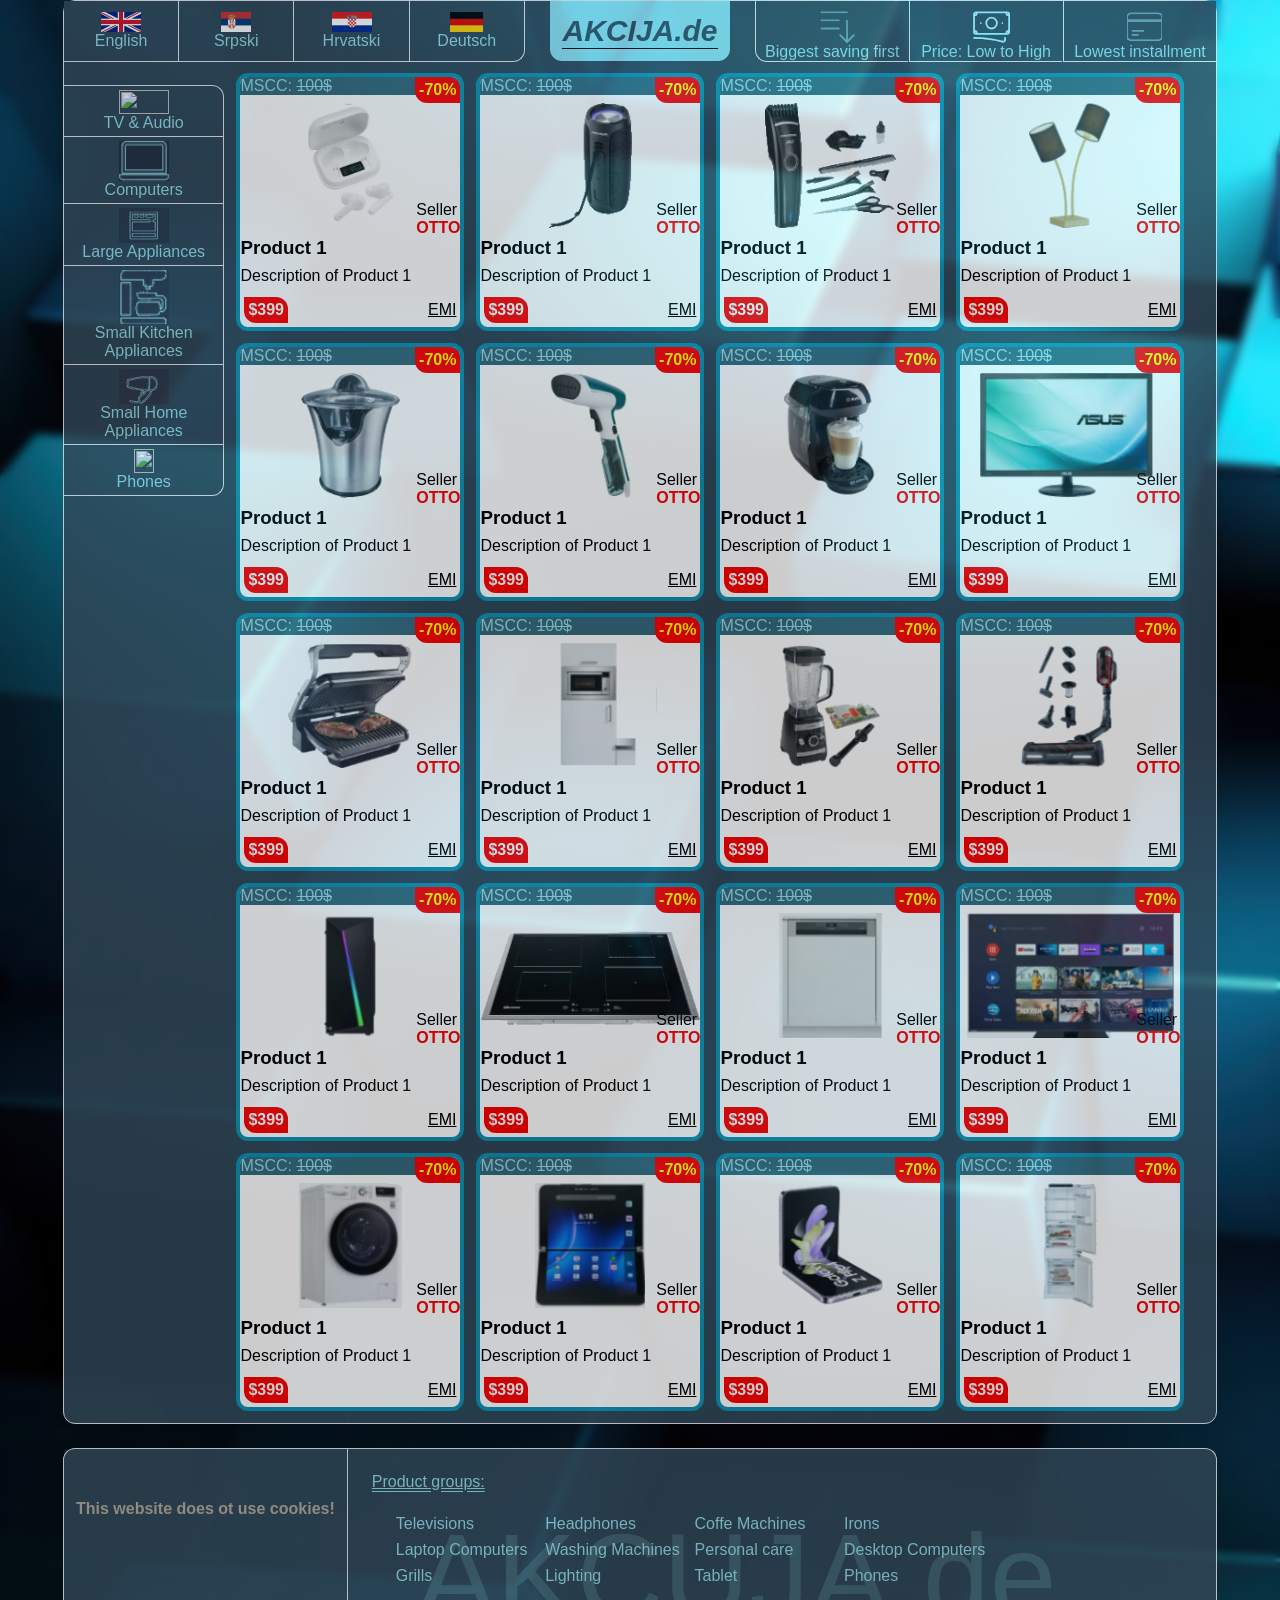
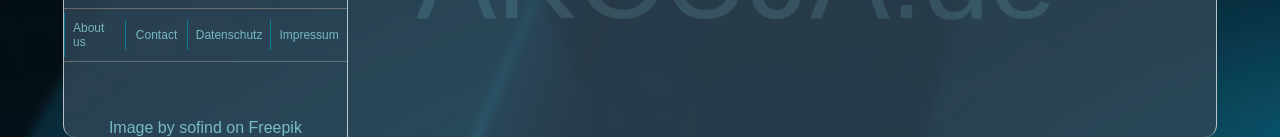
==== B02.html @ fce894de "Add files via upload" ====
<!DOCTYPE html>
<html lang="en">

<head>
    <meta charset="UTF-8">
    <meta name="viewport" content="width=device-width, initial-scale=1.0">
    <title>Document</title>
    <style>
      * {
          margin: 0;
          padding: 0;
          font-family: 'Montserrat', sans-serif;
      }
        body {
            background-image: url("img/background.jpg");
            background-size: cover;
            background-color: white;
            background-repeat: no-repeat    ;
            background-blend-mode: normal;
            display: flex;
            justify-content: space-between;
            align-items:center;
            width: 100%;
            min-height: 100vh;
            backdrop-filter: blur(4px);
            flex-direction: column;
        }

        .container {
            width: 90%;
            margin: auto;
            margin-bottom: 12px;
            border: #e5e7eb solid 1px;
            border-radius: 12px;
            opacity: 0.8;
            height: fit-content;
            padding-bottom: 12px;
            background-color: #314858;
        }

        .header {
            display: flex;
            justify-content: space-between;
            align-items:flex-start;
            height: 60px;
            color: #94dce6;
        }

        a {
            text-decoration: none;
        }

        a:link {
            color: #94dce6;
        }

        a:visited {
            color: #c5f5fb;
        }

        a:hover {
            color: yellow;
        }

        .language {
            width: 40%;
            height: 100%;
            display: flex;
            justify-content: space-between;
            align-items: center;
        }

        .language > div {
            width: 25%;
            height: 100%;
            display: flex;
            padding: 0;
            flex-direction: column;
            justify-content: center;
            align-items: center;
            border-right: #e5e7eb solid 1px;
            border-bottom: #e5e7eb solid 1px;  
            background-color: #314858;
        }

        .language div:hover, .ultilities div:hover, .sidebar > div:hover {
            background: radial-gradient(white 10%, white 0%, gray 70%);
            color: yellow;
        }

        .language-mobile {
            display: none;
        }

        #language-4 {
            border-radius: 0 0 12px 0;
        }

        .home-page {
            display: flex;
            justify-content: center;
            align-items: center;
            height: 100%;
            font-size: 30px;
            font-weight: bold;
            text-align: center;
            padding: 0 12px;
            background-color: #8dddea;
            border-radius: 0 0 12px 12px;
        }

        .home-page a {
            text-decoration: none;
            border-bottom: black 0.5px solid;
            color: #314858
        }

        .ultilities {
            width: 40%;
            height: 100%;
            display: flex;
            justify-content: space-between;
            align-items: center;
        }

        .ultilities > div {
          width: 33%;
          display: flex;
          padding: 4;
          flex-direction: column;
          justify-content: center;
          align-items: center;
          height: 100%;
          border-left: #e5e7eb solid 1px;
          border-bottom: #e5e7eb solid 1px;
          background-color: #314858;
        }
        .ultilities a{
          display: flex;
          flex-direction: space-between;
          align-items: center;
          font-size: 16px;
        }
        .ultilities img{
          max-width: 100%;
          margin-left: 10px;
          margin-top: 10px;
        }

        .ultilities {
            display: flex;
            justify-content: space-between;
            align-items: center;
        }

        #ultilities-1 {
            border-radius: 0 0px 0 12px ;
          }

        .share-button {
            display: none;
        }

        .content {
            display: flex;
            width: 100%;
            flex-wrap: nowrap;
            padding-top: 12px;
        }

        .sidebar {
            display: flex;
            flex-basis: 1/10;
            flex-direction: column;
            color: #94dce6;
            font-weight: medium;
            margin-right: 12px;
            margin-top: 12px;
        }

        .sidebar > div {
            display: flex;
            flex-direction: column;
            justify-content: center;
            align-items: center;
            text-align: center;
            border-right: #e5e7eb solid 1px;
            border-bottom: #e5e7eb solid 1px;  
            background-color: #314858;
            padding: 4px;
        }

        .sidebar img {
            width: 50px;
            height: 100%;
        }

        #category-1 {
            border-top: #e5e7eb solid 1px;
            border-radius: 0 12px 0 0 ;
        }

        #category-6 {
            border-radius: 0 0 12px 0;
        }

        .main {
            display: flex;
            width: 100%;
            flex-basis: 9/10;
            flex-wrap: wrap;
            gap: 12px;
        }

        .product {
            width: 220px;
            height: 250px;
            background-color: white;
            position: relative;
            border: #e5e7eb solid 1px;
            border-radius: 12px;
            display: flex;
            flex-direction: column;
            justify-content: space-between;
            border: #1092b2 solid 4px;
        }

        .product img {
            width: 100%;
            height: 50%;
            object-fit: contain;
        }

        .product:hover {
            transition: all .2s ease-in-out;
            transform: scale(1.1);
        }

        .product-title {
            background-color: rgb(54 107 126);
            color: #96dbe5;
            border-radius: 8px 8px 0 0;
        }

        .sales-percent {
            position: absolute;
            top: 0;
            right: 0;
            background-color: red;
            color: yellow;
            padding: 4px;
            border-radius: 0 12px 0 12px;
            z-index: 3;
            font-weight: bold;
        }

        .footer-product {
            display: flex;
            justify-content: space-between;
            align-items: center;
            padding: 4px;
        }

        .seller {
            position: absolute;
            bottom: 90px;
            right: 0;
        }
        .seller span {
            color: red;
            font-weight: bold;
        }

        .price {
            background-color: red;
            color: white;
            padding: 4px;
            border-radius: 0 12px 0 12px;
            font-weight: bold;
        }

        .footer {
            display: flex;
            width: 90%;
            border: #e5e7eb solid 1px;
            border-bottom: none;
            border-radius: 12px;
            opacity: 0.8;
            height: fit-content;
            margin-top: 12px;
            background-color: #314858;
            color: #94dce6;
        }


        .info {
            display: flex;
            flex-direction: column;
            justify-content: space-between;
            align-items: center;
            min-width: fit-content ;
            border-right: #e5e7eb solid 1px;
        }

        .info > div:first-child {
            text-align: center;
            line-height: 120px;
            vertical-align: middle;
            color: #b4aa9c;
            font-weight: bold;
        }

        .contact {
            width: 100%;
            height: fit-content;
            flex-basis: 1/6;
            display: flex;
            justify-content: space-between;
            padding-top: 4px;
            padding-bottom: 4px;
            align-items: center;
            border-top: gray solid 0.5px;
            border-bottom: gray solid 0.5px;
        }

        .contact > div {
            border-left: #1092b2 solid 0.5px;
            padding: 8px;
            font-size: 12px;
            justify-content: center;
            width: 25%;
            display: flex;
        }


        .other-link {
            display: flex;
            flex-direction: column;
            justify-content:flex-start;
            align-items:flex-start;
            padding: 24px;
            width: 80%;
            height: 240px;
            position: relative;
            max-width: fit-content;
        }

        .other-link > div:nth-child(2) {
            text-decoration: underline;
            text-decoration-style: double;
        }

        #name-transparent {
            position: absolute;
            font-size: 120px;
            top: 20%;
            left: 10%;
            opacity: 0.2;
        }

        #links {
            display: grid;
            gap: 8px;
            grid-template-columns: repeat(4, 1fr);
            margin: 12px;
            padding: 12px;
        }

        @media screen and (max-width: 600px){
            .header {
                flex-wrap: wrap;
                margin-bottom: 60px;
            }

            .language {
                display: none;
            }

            .language-mobile {
                display: block;
            }

            .ultilities {
                width: 100vw;
                gap: 8px;
                border: none;
                margin-top: 12px;
            }

            .ultilities > div {
                border: #e5e7eb solid 1px;
                border-radius: 12px;
            }

            #ultilities-1 {
                border-radius: 12px;
            }

            .share-button {
                display: block;
                margin: 8px;
                padding: 8px;
                font-weight: bold;
            }

            .sidebar {
                display: none;
            }

            .container {
                width: 100%;
                border: none;
                margin-bottom: 0;
                border-radius: 0;
            }

            .main {
                justify-content: center;
                width: 100%;
            }

            .footer {
                flex-direction: column;
                width: 100vw;
                border: none;
                margin-top: 0;
                border-radius: 0;
            }

            .info:first-child{
                border-bottom: black solid 0.5px;
                border-top: black solid 0.5px;
                border-right: none;
            }

            #name-transparent {
                font-size: 60px;
            }

            .info {
                order: 2;
            }

            #links {
                grid-template-columns: repeat(2, 1fr);
            }
        }
    </style>
</head>

<body>
    <div class="container">
        <div class="header">
            <div class="language">
                <div id="language-1"><img src="img/english.png"style="height: 20px;" style="height: 20px;" alt="">
                    <a href="#">English</a>
                </div>
                <div id="language-2"><img src="img/srpski.png" style="height: 20px;" style="height: 20px;" alt="">
                    <a href="#">Srpski</a>
                </div>
                <div id="language-3"><img src="img/hrvatski.png" style="height: 20px;" style="height: 20px;" alt="">
                    <a href="#">Hrvatski</a>
                </div>
                <div id="language-4"><img src="img/deutsch.png" style="height: 20px;" style="height: 20px;" alt="">
                    <a href="#">Deutsch</a>
                </div>
            </div>
            <div class="language-mobile">
                <div id="language-1"><img src="img/english.png" style="height: 20px;" style="height: 20px;" alt="">
                    <a href="#">English</a>
                </div>
            </div>
            <div class="home-page"><a href="#"><em>AKCIJA.de</em></a></div>
            <div class="share-button">Share</div>
            <div class="ultilities">
                <div id="ultilities-1"><img src="img/Biggest.png" alt=""> <a href="#"> Biggest saving first</a> </div>
                <div id="ultilities-2"><img src="img/Price.png" alt=""> <a href="#">Price: Low to High</a> </div>
                <div id="ultilities-3" ><img src="img/Lowest.png"  alt=""> <a href="#">Lowest installment</a> </div>
            </div>

        </div>
        <div class="content">
            <div class="sidebar">
                <div id="category-1">
                    <img src="img/TV.png" alt="">
                    <div>TV & Audio</div>
                </div>
                <div id="category-2">
                    <img src="img/computer.png" alt="">
                    <div>Computers</div>
                </div>
                <div id="category-3">
                    <img src="img/large.png" alt="">
                    <div>Large Appliances</div>
                </div>
                <div id="category-4">
                    <img src="img/kitchen.png" alt="">
                    <div>Small Kitchen Appliances</div>
                </div>
                <div id="category-5">
                    <img src="img/small.png" alt="">
                    <div>Small Home Appliances</div>
                </div>
                <div id="category-6">
                    <img src="img/phone.png" style=" width: 20px;"alt="">
                    <div>Phones</div>
                </div>
            </div>
            <div class="main">
              <div class="product">
                  <div class="product-title">
                      MSCC: <del>100$</del>
                  </div>
                  <img src="img/1.png" alt="">
                  <h3>Product 1</h3>
                  <div>Description of Product 1</div>
                  <div class="seller">
                      <div>Seller</div>
                      <span>OTTO</span>
                  </div>
                  <div class="footer-product">
                      <div class="price">$399</div>
                      <div><u>EMI</u></div>
                  </div>
                  <div class="sales-percent">-70%</div>
              </div>
              <div class="product">
                  <div class="product-title">
                      MSCC: <del>100$</del>
                  </div>
                  <img src="img/2.png" alt="">
                  <h3>Product 1</h3>
                  <div>Description of Product 1</div>
                  <div class="seller">
                      <div>Seller</div>
                      <span>OTTO</span>
                  </div>
                  <div class="footer-product">
                      <div class="price">$399</div>
                      <div><u>EMI</u></div>
                  </div>
                  <div class="sales-percent">-70%</div>
              </div>
              <div class="product">
                  <div class="product-title">
                      MSCC: <del>100$</del>
                  </div>
                  <img src="img/3.png" alt="">
                  <h3>Product 1</h3>
                  <div>Description of Product 1</div>
                  <div class="seller">
                      <div>Seller</div>
                      <span>OTTO</span>
                  </div>
                  <div class="footer-product">
                      <div class="price">$399</div>
                      <div><u>EMI</u></div>
                  </div>
                  <div class="sales-percent">-70%</div>
              </div>
              <div class="product">
                  <div class="product-title">
                      MSCC: <del>100$</del>
                  </div>
                  <img src="img/4.png" alt="">
                  <h3>Product 1</h3>
                  <div>Description of Product 1</div>
                  <div class="seller">
                      <div>Seller</div>
                      <span>OTTO</span>
                  </div>
                  <div class="footer-product">
                      <div class="price">$399</div>
                      <div><u>EMI</u></div>
                  </div>
                  <div class="sales-percent">-70%</div>
              </div>
              <div class="product">
                  <div class="product-title">
                      MSCC: <del>100$</del>
                  </div>
                  <img src="img/5.png" alt="">
                  <h3>Product 1</h3>
                  <div>Description of Product 1</div>
                  <div class="seller">
                      <div>Seller</div>
                      <span>OTTO</span>
                  </div>
                  <div class="footer-product">
                      <div class="price">$399</div>
                      <div><u>EMI</u></div>
                  </div>
                  <div class="sales-percent">-70%</div>
              </div>
              <div class="product">
                  <div class="product-title">
                      MSCC: <del>100$</del>
                  </div>
                  <img src="img/6.png" alt="">
                  <h3>Product 1</h3>
                  <div>Description of Product 1</div>
                  <div class="seller">
                      <div>Seller</div>
                      <span>OTTO</span>
                  </div>
                  <div class="footer-product">
                      <div class="price">$399</div>
                      <div><u>EMI</u></div>
                  </div>
                  <div class="sales-percent">-70%</div>
              </div>
              <div class="product">
                  <div class="product-title">
                      MSCC: <del>100$</del>
                  </div>
                  <img src="img/7.png" alt="">
                  <h3>Product 1</h3>
                  <div>Description of Product 1</div>
                  <div class="seller">
                      <div>Seller</div>
                      <span>OTTO</span>
                  </div>
                  <div class="footer-product">
                      <div class="price">$399</div>
                      <div><u>EMI</u></div>
                  </div>
                  <div class="sales-percent">-70%</div>
              </div>
              <div class="product">
                  <div class="product-title">
                      MSCC: <del>100$</del>
                  </div>
                  <img src="img/8.png" alt="">
                  <h3>Product 1</h3>
                  <div>Description of Product 1</div>
                  <div class="seller">
                      <div>Seller</div>
                      <span>OTTO</span>
                  </div>
                  <div class="footer-product">
                      <div class="price">$399</div>
                      <div><u>EMI</u></div>
                  </div>
                  <div class="sales-percent">-70%</div>
              </div>
              <div class="product">
                  <div class="product-title">
                      MSCC: <del>100$</del>
                  </div>
                  <img src="img/9.png" alt="">
                  <h3>Product 1</h3>
                  <div>Description of Product 1</div>
                  <div class="seller">
                      <div>Seller</div>
                      <span>OTTO</span>
                  </div>
                  <div class="footer-product">
                      <div class="price">$399</div>
                      <div><u>EMI</u></div>
                  </div>
                  <div class="sales-percent">-70%</div>
              </div>
              <div class="product">
                  <div class="product-title">
                      MSCC: <del>100$</del>
                  </div>
                  <img src="img/10.png" alt="">
                  <h3>Product 1</h3>
                  <div>Description of Product 1</div>
                  <div class="seller">
                      <div>Seller</div>
                      <span>OTTO</span>
                  </div>
                  <div class="footer-product">
                      <div class="price">$399</div>
                      <div><u>EMI</u></div>
                  </div>
                  <div class="sales-percent">-70%</div>
              </div>
              <div class="product">
                <div class="product-title">
                    MSCC: <del>100$</del>
                </div>
                <img src="img/11.png" alt="">
                <h3>Product 1</h3>
                <div>Description of Product 1</div>
                <div class="seller">
                    <div>Seller</div>
                    <span>OTTO</span>
                </div>
                <div class="footer-product">
                    <div class="price">$399</div>
                    <div><u>EMI</u></div>
                </div>
                <div class="sales-percent">-70%</div>
            </div>
            <div class="product">
                  <div class="product-title">
                      MSCC: <del>100$</del>
                  </div>
                  <img src="img/12.png" alt="">
                  <h3>Product 1</h3>
                  <div>Description of Product 1</div>
                  <div class="seller">
                      <div>Seller</div>
                      <span>OTTO</span>
                  </div>
                  <div class="footer-product">
                      <div class="price">$399</div>
                      <div><u>EMI</u></div>
                  </div>
                  <div class="sales-percent">-70%</div>
              </div>
              <div class="product">
                  <div class="product-title">
                      MSCC: <del>100$</del>
                  </div>
                  <img src="img/13.png" alt="">
                  <h3>Product 1</h3>
                  <div>Description of Product 1</div>
                  <div class="seller">
                      <div>Seller</div>
                      <span>OTTO</span>
                  </div>
                  <div class="footer-product">
                      <div class="price">$399</div>
                      <div><u>EMI</u></div>
                  </div>
                  <div class="sales-percent">-70%</div>
              </div>
              <div class="product">
                  <div class="product-title">
                      MSCC: <del>100$</del>
                  </div>
                  <img src="img/14.png" alt="">
                  <h3>Product 1</h3>
                  <div>Description of Product 1</div>
                  <div class="seller">
                      <div>Seller</div>
                      <span>OTTO</span>
                  </div>
                  <div class="footer-product">
                      <div class="price">$399</div>
                      <div><u>EMI</u></div>
                  </div>
                  <div class="sales-percent">-70%</div>
              </div>
              <div class="product">
                  <div class="product-title">
                      MSCC: <del>100$</del>
                  </div>
                  <img src="img/15.png" alt="">
                  <h3>Product 1</h3>
                  <div>Description of Product 1</div>
                  <div class="seller">
                      <div>Seller</div>
                      <span>OTTO</span>
                  </div>
                  <div class="footer-product">
                      <div class="price">$399</div>
                      <div><u>EMI</u></div>
                  </div>
                  <div class="sales-percent">-70%</div>
              </div>
              <div class="product">
                  <div class="product-title">
                      MSCC: <del>100$</del>
                  </div>
                  <img src="img/16.png" alt="">
                  <h3>Product 1</h3>
                  <div>Description of Product 1</div>
                  <div class="seller">
                      <div>Seller</div>
                      <span>OTTO</span>
                  </div>
                  <div class="footer-product">
                      <div class="price">$399</div>
                      <div><u>EMI</u></div>
                  </div>
                  <div class="sales-percent">-70%</div>
              </div>
              <div class="product">
                  <div class="product-title">
                      MSCC: <del>100$</del>
                  </div>
                  <img src="img/17.png" alt="">
                  <h3>Product 1</h3>
                  <div>Description of Product 1</div>
                  <div class="seller">
                      <div>Seller</div>
                      <span>OTTO</span>
                  </div>
                  <div class="footer-product">
                      <div class="price">$399</div>
                      <div><u>EMI</u></div>
                  </div>
                  <div class="sales-percent">-70%</div>
              </div>
              <div class="product">
                  <div class="product-title">
                      MSCC: <del>100$</del>
                  </div>
                  <img src="img/18.png" alt="">
                  <h3>Product 1</h3>
                  <div>Description of Product 1</div>
                  <div class="seller">
                      <div>Seller</div>
                      <span>OTTO</span>
                  </div>
                  <div class="footer-product">
                      <div class="price">$399</div>
                      <div><u>EMI</u></div>
                  </div>
                  <div class="sales-percent">-70%</div>
              </div>
              <div class="product">
                  <div class="product-title">
                      MSCC: <del>100$</del>
                  </div>
                  <img src="img/19.png" alt="">
                  <h3>Product 1</h3>
                  <div>Description of Product 1</div>
                  <div class="seller">
                      <div>Seller</div>
                      <span>OTTO</span>
                  </div>
                  <div class="footer-product">
                      <div class="price">$399</div>
                      <div><u>EMI</u></div>
                  </div>
                  <div class="sales-percent">-70%</div>
              </div>
              <div class="product">
                  <div class="product-title">
                      MSCC: <del>100$</del>
                  </div>
                  <img src="img/20.png" alt="">
                  <h3>Product 1</h3>
                  <div>Description of Product 1</div>
                  <div class="seller">
                      <div>Seller</div>
                      <span>OTTO</span>
                  </div>
                  <div class="footer-product">
                      <div class="price">$399</div>
                      <div><u>EMI</u></div>
                  </div>
                  <div class="sales-percent">-70%</div>
              </div>
            </div>
        </div>

    </div>
    <div class="footer">
        <div class="info">
            <div>This website does ot use cookies!</div>
            <div class="contact">
                <div><a href="#">About us</a></div>
                <div><a href="#">Contact</a></div>
                <div><a href="#">Datenschutz</a></div>
                <div><a href="#">Impressum</a></div>
            </div>
            <div class="special-logo">
                <img src="" alt="">
                <img src="" alt="">
                <img src="" alt="">
                <div>Image by sofind on Freepik</div>
            </div>
        </div>
        <div class="other-link">
            <div id="name-transparent">AKCUJA.de</div>
            <div>Product groups:</div>
            <div id="links">
                <div class="related-link"><a href="#">Televisions</a></div>
                <div class="related-link"><a href="#">Headphones</a></div>
                <div class="related-link"><a href="#">Coffe Machines</a></div>
                <div class="related-link"><a href="#">Irons</a></div>
                <div class="related-link"><a href="#">Laptop Computers</a></div>
                <div class="related-link"><a href="#">Washing Machines</a></div>
                <div class="related-link"><a href="#">Personal care</a></div>
                <div class="related-link"><a href="#">Desktop Computers</a></div>
                <div class="related-link"><a href="#">Grills</a></div>
                <div class="related-link"><a href="#">Lighting</a></div>
                <div class="related-link"><a href="#">Tablet</a></div>
                <div class="related-link"><a href="#">Phones</a></div>
            </div>
        </div>
    </div>
</body>

</html>
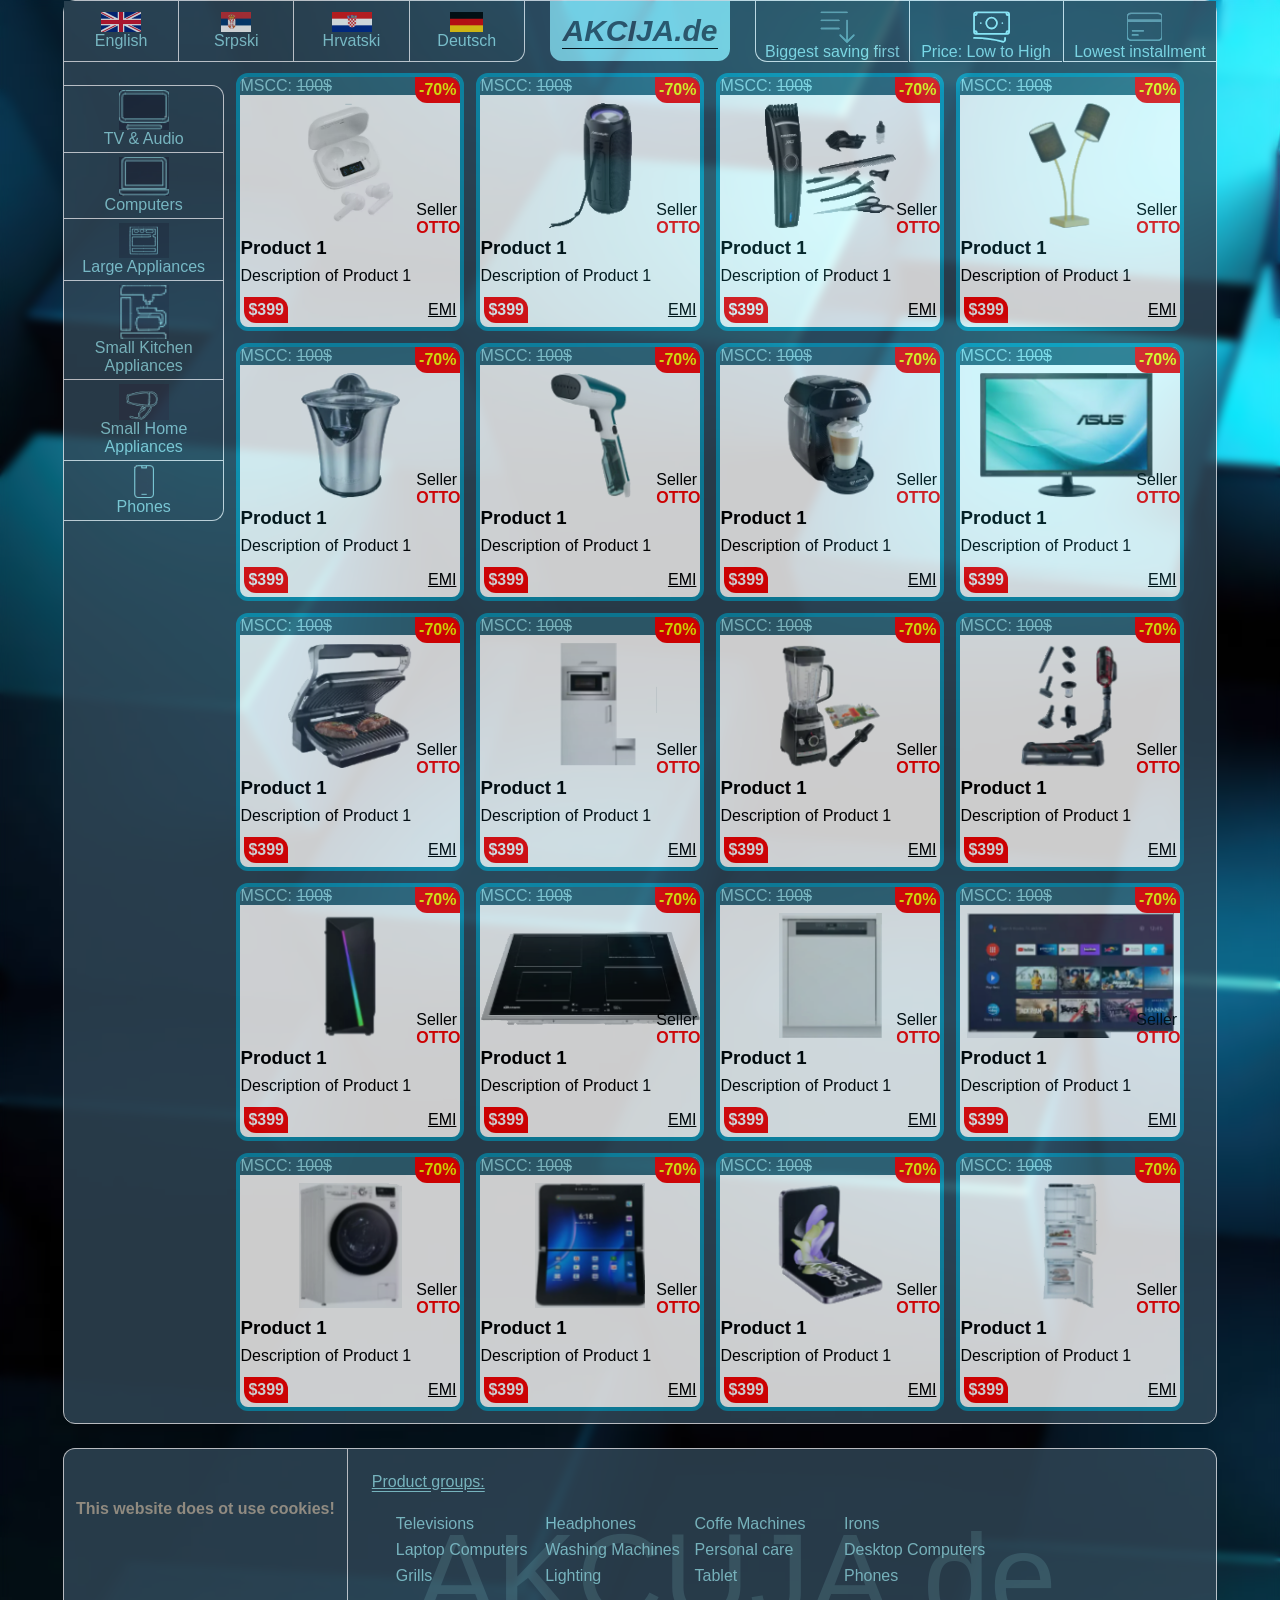
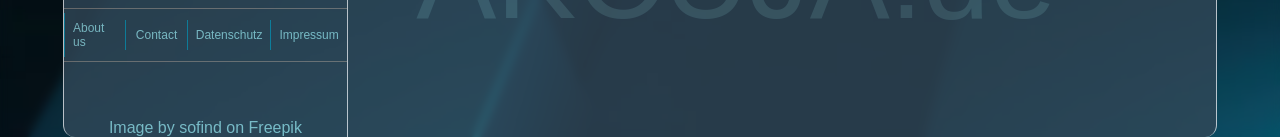
==== commit 9f5d0ecc: "Update B02.html" ====
--- a/B02.html
+++ b/B02.html
@@ -483,7 +483,7 @@
         <div class="content">
             <div class="sidebar">
                 <div id="category-1">
-                    <img src="img/TV.png" alt="">
+                    <img src="img/Tv.png" alt="">
                     <div>TV & Audio</div>
                 </div>
                 <div id="category-2">
@@ -503,7 +503,7 @@
                     <div>Small Home Appliances</div>
                 </div>
                 <div id="category-6">
-                    <img src="img/phone.png" style=" width: 20px;"alt="">
+                    <img src="img/Phone.png" style=" width: 20px;"alt="">
                     <div>Phones</div>
                 </div>
             </div>
@@ -889,4 +889,4 @@
     </div>
 </body>
 
-</html>+</html>
